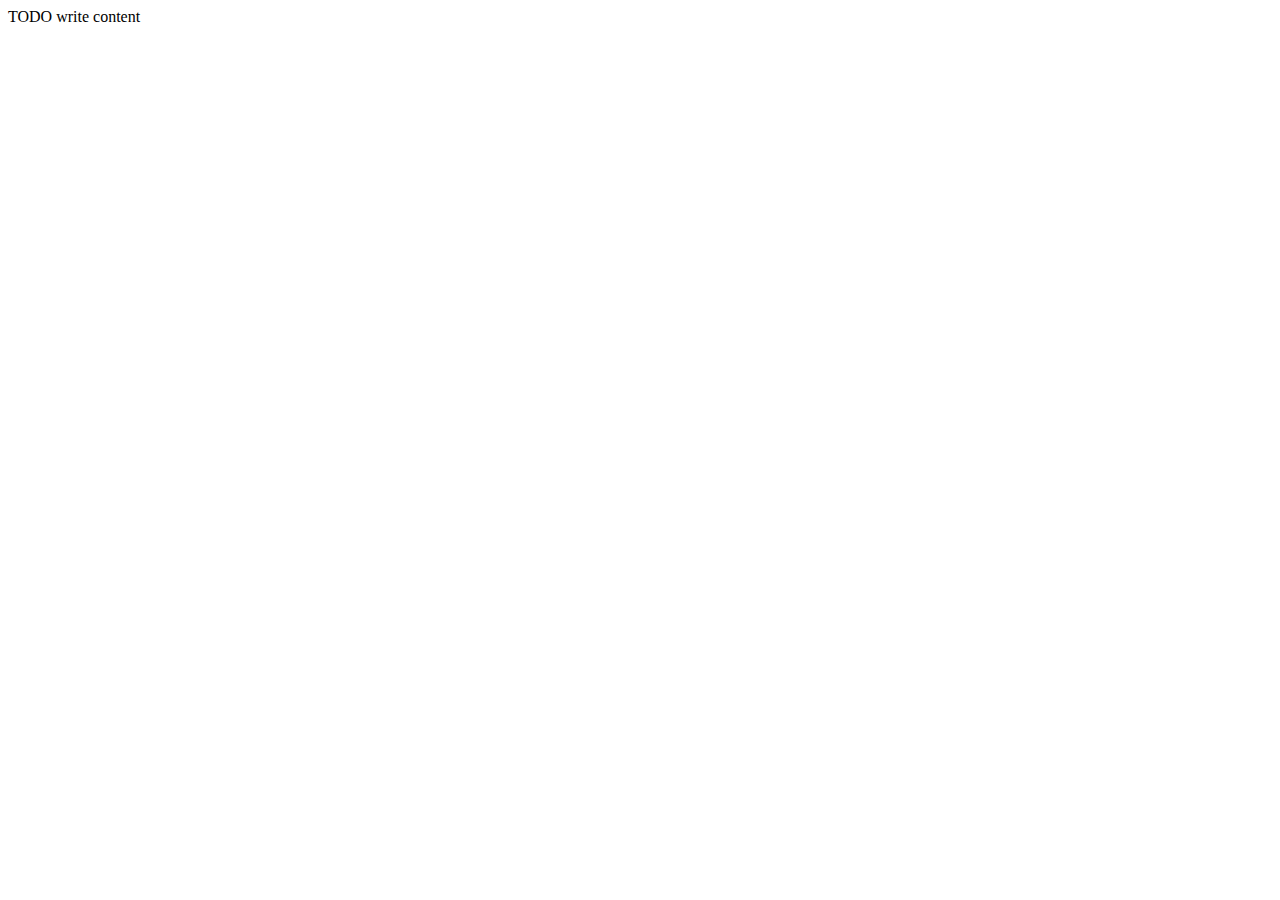
==== src/main/resources/static/login.html @ f1c345f9 "Trabajo Primera Clase - Daniel Ramirez Vega" ====
<!DOCTYPE html>
<!--
Click nbfs://nbhost/SystemFileSystem/Templates/Licenses/license-default.txt to change this license
Click nbfs://nbhost/SystemFileSystem/Templates/Other/html.html to edit this template
-->
<html>
    <head>
        <title>TODO supply a title</title>
    </head>
    <body>
        <div>TODO write content</div>
    </body>
</html>
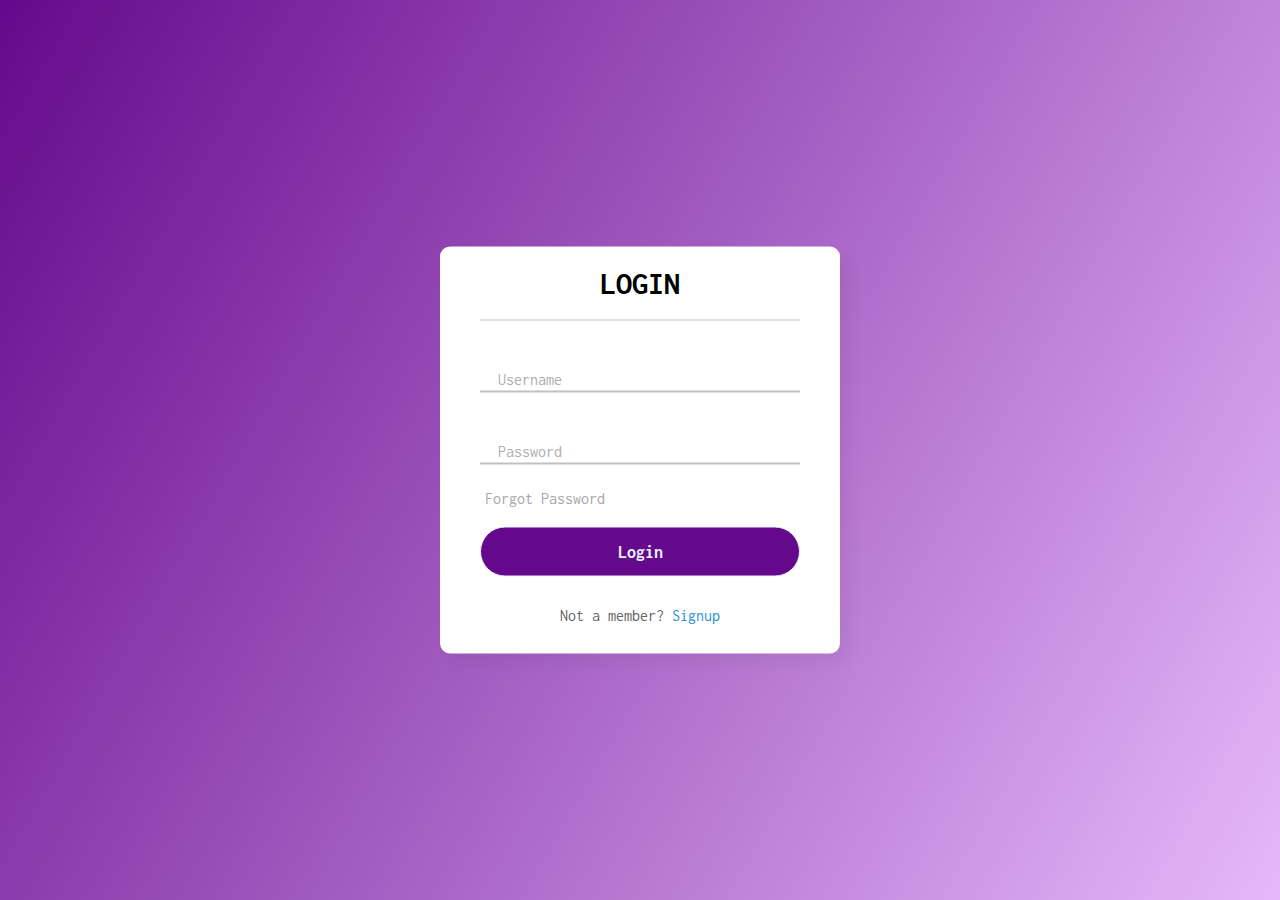
==== commit 6c3b6880: "Avance clase 2" ====
--- a/src/main/resources/static/login.html
+++ b/src/main/resources/static/login.html
@@ -6,8 +6,30 @@
 <html>
     <head>
         <title>TODO supply a title</title>
+        <link rel ="stylesheet" href="css/login.css"/>
     </head>
     <body>
-        <div>TODO write content</div>
+        <div class = 'center' >
+            <form method="post">
+                <h1>LOGIN</h1>
+                
+                <div class="txt_field">
+                    <input type="text" required>
+                    <label>Username</label>
+                </div>
+                
+                <div class="txt_field">
+                    <input type="password" required>
+                    <label>Password</label>
+                </div>
+                
+                <div class = "pass">Forgot Password</div>
+                <input type="submit" value="Login">
+                
+                <div class="signup">
+                    Not a member? <a href="#">Signup</a>
+                </div>
+            </form>
+        </div>
     </body>
 </html>
--- a/src/main/resources/static/css/login.css
+++ b/src/main/resources/static/css/login.css
@@ -0,0 +1,135 @@
+/*
+Click nbfs://nbhost/SystemFileSystem/Templates/Licenses/license-default.txt to change this license
+Click nbfs://nbhost/SystemFileSystem/Templates/Other/CascadeStyleSheet.css to edit this template
+*/
+/* 
+    Created on : 26 may. 2022, 21:29:29
+    Author     : danie
+*/
+@import url('https://fonts.googleapis.com/css2?family=Inconsolata:wght@200&display=swap');
+
+*{
+    margin:0;
+    padding:0;
+    box-sizing: border-box;
+    font-family: 'Inconsolata', monospace;
+}
+
+body{
+    background: linear-gradient(120deg, #65098C, #E6B8FA);
+    overflow: hidden;
+    height: 100vh;
+}
+
+.center{
+    position: absolute;
+    top: 50%;
+    left: 50%;
+    width: 400px;
+    background: white;
+    transform:translate(-50%,-50%);
+    border-radius: 10px;
+    box-shadow: 10px 10px 15px rgba(0,0,0,0.05);
+}
+
+.center h1{
+    text-align: center;
+    padding: 20px 0;
+    border-bottom: 1px solid silver;
+}
+
+.center form{
+    padding: 0 40px;
+    box-sizing: border-box;
+}
+
+form .txt_field{
+    position: relative;
+    border-bottom: 2px solid silver;
+    margin: 30px 0;
+}
+
+.txt_field input{
+    width: 100%;
+    padding: 0 5px;
+    height: 40px;
+    font-size: 20px;
+    border: none;
+    background: none;
+}
+
+.txt_field label{
+    position: absolute;
+    top: 50%;
+    left: 50px;
+    color: #adadad;
+    transform: translate(-50%);
+    font-size: 16px;
+}
+
+.pass{
+    margin: -5px 0 20px 5px;
+    color: #a6a6a6;
+    cursor: pointer;
+}
+
+.pass:hover{
+    text-decoration: underline;
+}
+
+input[type="submit"]{
+    width: 100%;
+    height: 50px;
+    border: 1px solid;
+    background: #65098C;
+    border-radius: 25px;
+    font-size: 18px;
+    font-weight: 700;
+    cursor: pointer;
+    color: #e9f4fb;
+}
+
+input[type="submit"]:hover{
+    border-color: #2691d9;
+    background: green;
+    transition: .5s;
+}
+
+.signup{
+    margin: 30px 0;
+    text-align: center;
+    font-size: 16px;
+    color: #666666;
+}
+
+.signup a{
+    color: #2691d9;
+    text-decoration: none;
+}
+
+.signup a:hover{
+    text-decoration: underline;
+}
+
+
+.txt_field span::before{
+    content:'';
+    position: absolute;
+    top: 50%;
+    left: 5px;
+    color: #2691d9;
+    transform: translateY(-50%);
+    font-size: 16px;
+    pointer-events: none;
+    transition: .5s;
+}
+.txt_field input:focus~label,
+.txt_field input:valid~label{
+    top:-20px;
+    color: #2691d9;
+}
+
+.txt_field input:focus~span::before,
+.txt_field input:valid~span::before{
+    width: 100%;
+}